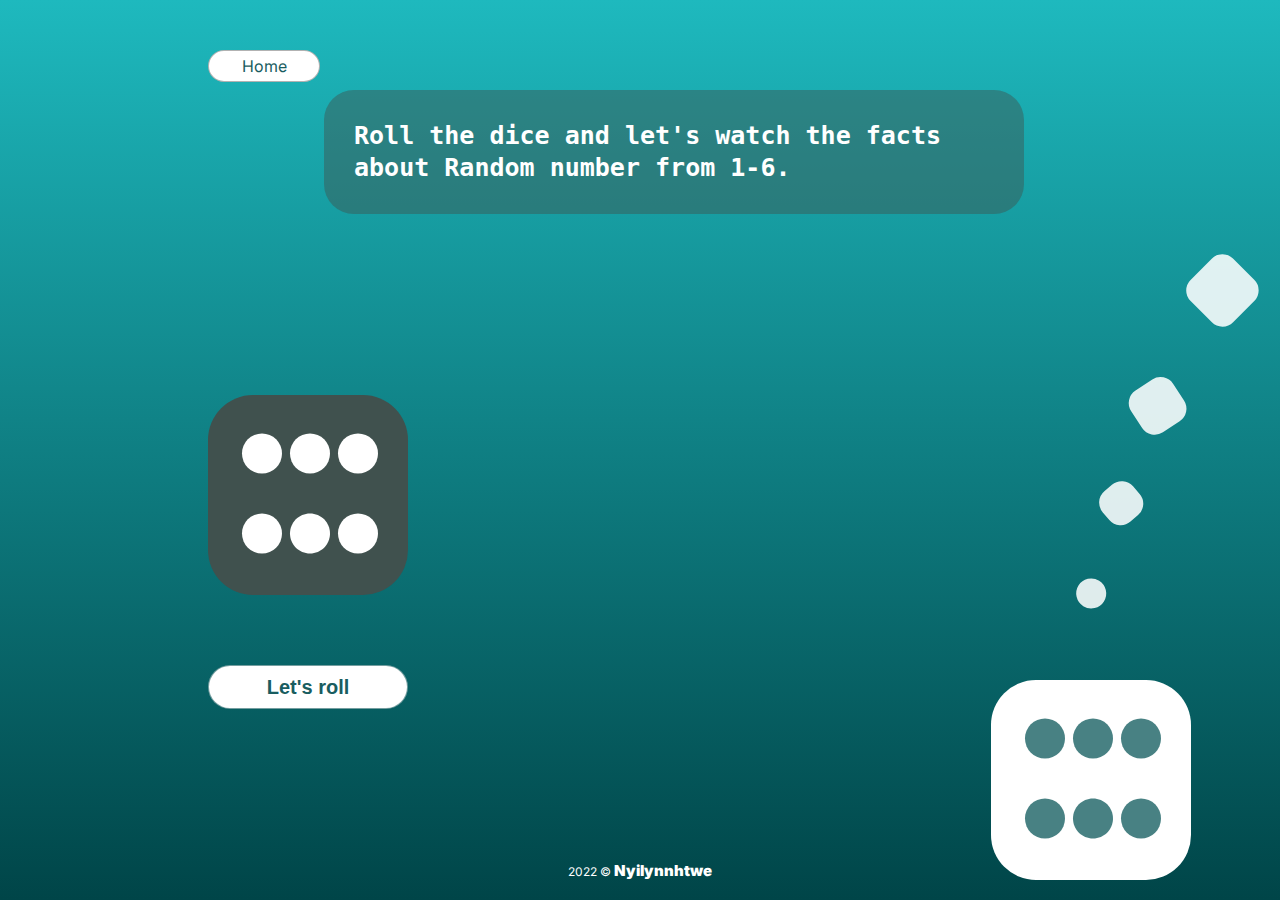
==== html/roll.html @ 041b3bd1 "Starting files" ====
<!DOCTYPE html>
<html lang="en" dir="ltr">
  <head>
    <meta charset="utf-8">
    <title>Randomness</title>

    <!-- CSS -->
    <link rel="stylesheet" href="../css/index.css">
    <link rel="stylesheet" href="../css/roll.css">

    <!-- Fonts -->
    <link rel="preconnect" href="https://fonts.googleapis.com">
    <link rel="preconnect" href="https://fonts.gstatic.com" crossorigin>
    <link href="https://fonts.googleapis.com/css2?family=Combo&family=Inter:wght@400;800&display=swap" rel="stylesheet">


  </head>
  <body>

    <a href="../index.html" id="home-link">Home</a>

    <div id="info-text">
Roll the dice and let's watch the facts about Random number from 1-6.
    </div>

    <img src="../assests/dice/6_dice.svg" alt="" class="beforeDice"  id="dice">
    <button class="btn" id="roll-btn">Let's roll</button>


    <img src="../assests/dice-gp2.svg" alt="" id="dice-gp">

    <div class="copy-right">
      <p>2022 &copy; <a href="https://www.linkedin.com/in/nyilynnhtwe/">Nyilynnhtwe</a></p>
    </div>
  </body>

  <script src="../js/functions.js" charset="utf-8"></script>
</html>
---- css/index.css ----
/* Element Selection */

html {
    height: 100%;
}

body
{
  background-image: linear-gradient(#1EB9BE, #004548);
  background-repeat: no-repeat;
  background-size: cover;
  margin: 0;
  padding: 0
  height: 100%;
  font-family: 'Inter', sans-serif;
  font-weight: 400;
}


a
{
  text-decoration: none;
  color: white;
}

/* Class Selection */

.copy-right
{
  position: absolute;
  /* border: 3px solid yellow; */
  width: 100%;
  bottom:0;
  text-align: center;
  margin: 0 auto;
}

.copy-right p{
  font-size: 12px;
  /* border: 1px solid red; */
  color: #FFFFFF;
  text-align: center;
  margin: 0 auto;
  margin-bottom: 20px;
}

.copy-right a
{
  font-weight: 900;
  font-size: 15px;
}

.copy-right a:hover
{
    color: rgba(255, 255, 255, 0.5);
}


.btns
{
  display: flex;
  position: absolute;
  bottom: 0;
  left: 25%;
  margin-bottom: 5%;
}

.btn
{
  border:1px solid rgba(25, 93, 96, 0.6);
  border-radius: 50px;
  display: block;
  width: 250px;
  height: 35px;
  background-color: #FFFFFF;
  color: #195D60;
  text-align: center;
  padding-top: 10px;
  margin: 80px;
  font-size: 20px;
  font-weight: 800;
}

.btn:hover
{
    background-color: #195D60;
    color: white;
    border:1px solid rgba(255,255,255, 0.6);
}


/* ID Selection */

#subtitle
{
  color: white;
  font-size: 24px;
  position: absolute;
  top: 8%;
  left: 10%;
  text-decoration: underline;
}

#subtitle b
{
    font-size: 40px;
}


#quote
{
  color: white;
  font-size: 45px;
  position: absolute;
  top: 35%;
  right: 25%;
}

#author
{
  color: white;
  font-size: 25px;
  position: absolute;
  top: 45%;
  right: 25%;
}



#bot-left
{
  position: absolute;
  bottom: 0;
}

#bot-right
{
  position: absolute;
  bottom: 0;
  right: 0;
  z-index: 0;
}

#dice-gp
{
  position: absolute;
  bottom: 20px;
  right: 15px;
  z-index: 1;
}
---- css/roll.css ----
#home-link
{
  color: #195D60;
  position: absolute;
  top: 50px;
  left: 10%;
  width: 100px;
  padding: 5px;
  background-color: white;
  border: 1px solid rgba(0,0,0,0.3);
  text-align: center;
  border-radius: 35px;
  margin-left: 80px;
}

#home-link:hover
{
  width: 150px;
  background-color: rgba(255,255,255,0.7);;
  transition: 0.8s width;
}


#dice
{
  position: absolute;
  top: 35%;
  left: 10%;
  width: 200px;
  margin: 80px;
}

#roll-btn
{
  position: absolute;
  top: 65%;
  left: 10%;
  width: 200px;
  padding-bottom: 32px;
}

#roll-btn:hover
{
  width: 250px;
  cursor: pointer;
  transition: 0.8s width;
}

#roll-btn:active
{
    color:white;
    background-color: #195D60;
}

#info-text
{
  background-color: rgba(64, 81, 78,0.45);
  position: absolute;
  padding: 30px;
  top: 10%;
  right: 20%;
  border-radius: 30px;
  width: 50%;
  font-size: 25px;
font-family: 'Roboto Mono', monospace;
  color: White;
  line-height: 2rem;
  font-weight: bold;
  /* height: 30%; */
}




#dice {
    width: 200px;
}

.beforeDice
{
    animation: rotate-animation 2s infinite;
}

.afterDice
{
  animation: rotate-animation 0.5s infinite;
}

@keyframes rotate-animation {
    from {transform: rotate(0deg);}
    to {transform: rotate(360deg);}
}
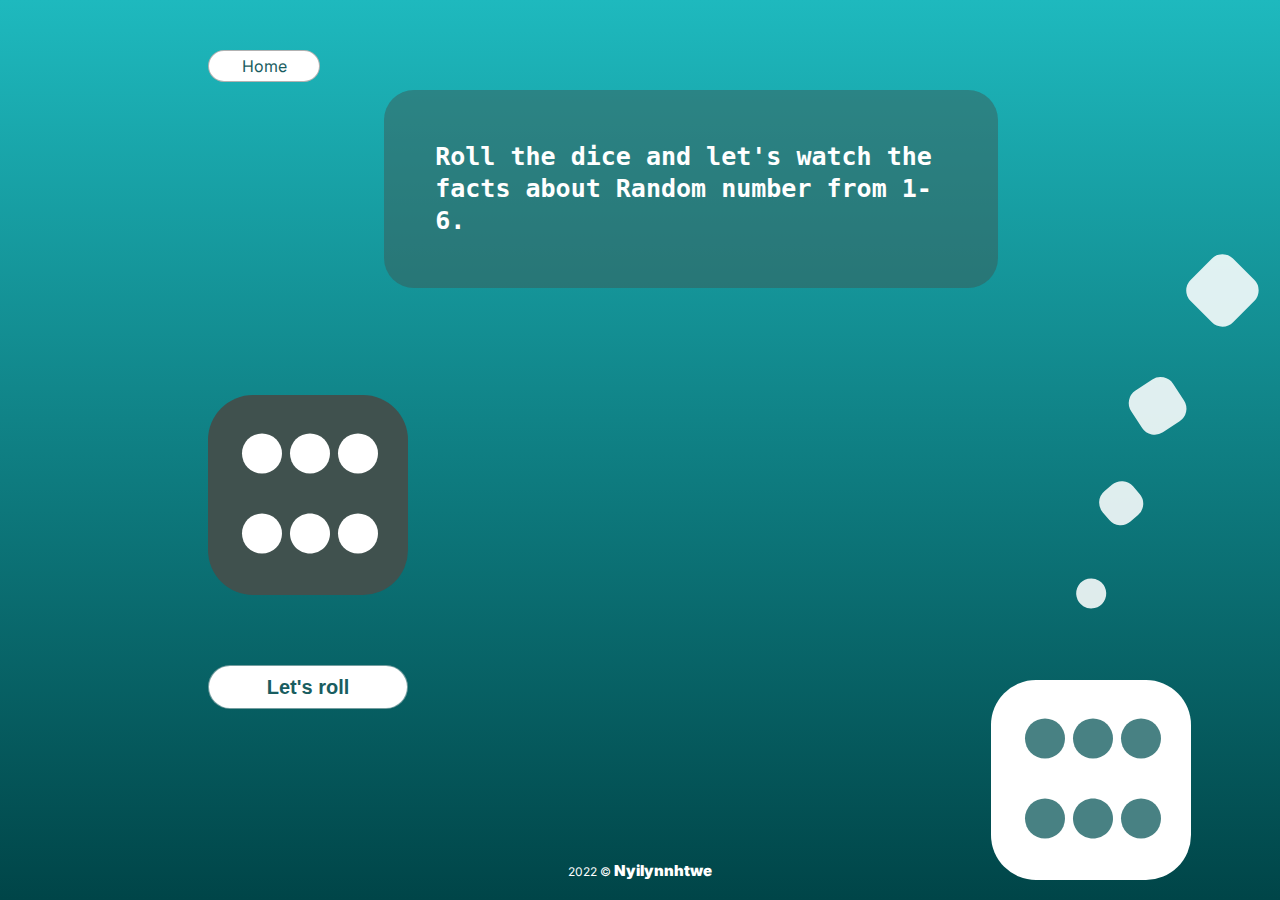
==== commit 8210b8d7: "Add compete mode" ====
--- a/html/roll.html
+++ b/html/roll.html
@@ -23,7 +23,7 @@
 Roll the dice and let's watch the facts about Random number from 1-6.
     </div>
 
-    <img src="../assests/dice/6_dice.svg" alt="" class="beforeDice"  id="dice">
+    <img src="../assests/dice/6_dice.svg" alt="" class="beforeDice dice" id="dice">
     <button class="btn" id="roll-btn">Let's roll</button>
 
 
@@ -34,5 +34,5 @@
     </div>
   </body>
 
-  <script src="../js/functions.js" charset="utf-8"></script>
+  <script src="../js/functionsForSingle.js" charset="utf-8"></script>
 </html>
--- a/css/roll.css
+++ b/css/roll.css
@@ -21,7 +21,7 @@
 }
 
 
-#dice
+.dice
 {
   position: absolute;
   top: 35%;
@@ -56,13 +56,13 @@
 {
   background-color: rgba(64, 81, 78,0.45);
   position: absolute;
-  padding: 30px;
+  padding: 4%;
   top: 10%;
-  right: 20%;
+  left: 30%;
   border-radius: 30px;
-  width: 50%;
+  width: 40%;
   font-size: 25px;
-font-family: 'Roboto Mono', monospace;
+  font-family: 'Roboto Mono', monospace;
   color: White;
   line-height: 2rem;
   font-weight: bold;
@@ -72,7 +72,7 @@
 
 
 
-#dice {
+.dice {
     width: 200px;
 }
 
@@ -90,3 +90,34 @@
     from {transform: rotate(0deg);}
     to {transform: rotate(360deg);}
 }
+
+@media screen and (min-width: 320px) and (max-width: 1099px) {
+  #home-link
+  {
+    top: 4%;
+    left: 0%;
+    background-color: none;
+    border:none;
+  }
+
+  #info-text
+  {
+    width: 70%;
+    border-radius: 50px;
+    margin: 0 auto;
+    left: 10%;
+    text-align: left;
+    right: auto;
+    background-color: rgba(64, 81, 78, 0.677);
+  }
+
+  #dice
+  {
+    margin: 15%;
+    width: 15%;
+  }
+
+
+
+}
+
